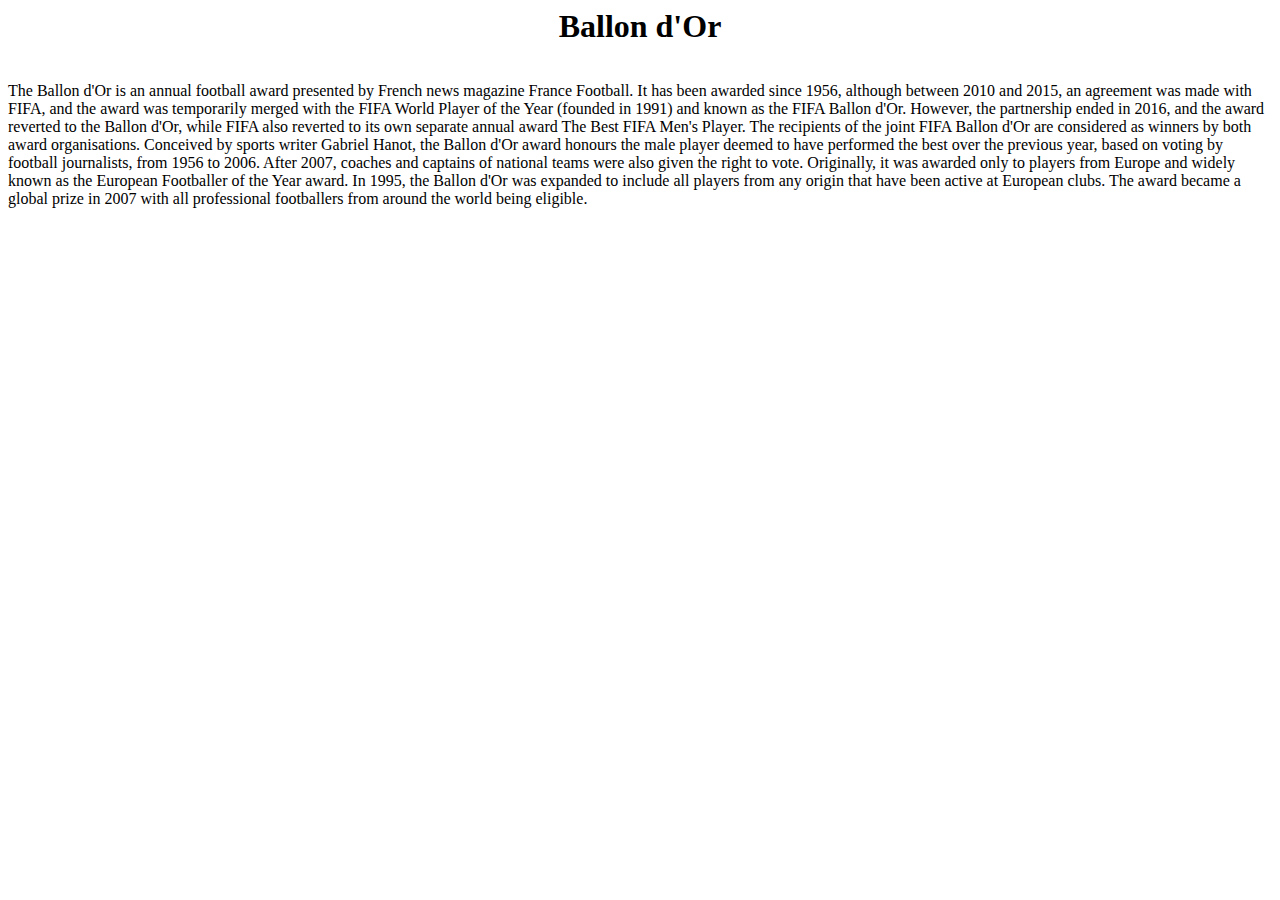
==== Ballon d'Or.html @ ccd94a9a "Create Ballon d'Or.html" ====
<! DOCTYPE html>
 <html>
  <head>
   <title>Ballon d'Or</title>
  </head>
  <body>
  <h1 style="text-align:center;">Ballon d'Or</h1>
  <img src="" style="padding-left:310px"/>
   <p>The Ballon d'Or is an annual football award presented by French news magazine France Football. It has been awarded since 1956, although between 2010 and 2015, an agreement was made with FIFA, and the award was temporarily merged with the FIFA World Player of the Year (founded in 1991) and known as the FIFA Ballon d'Or. However, the partnership ended in 2016, and the award reverted to the Ballon d'Or, while FIFA also reverted to its own separate annual award The Best FIFA Men's Player. The recipients of the joint FIFA Ballon d'Or are considered as winners by both award organisations.
   Conceived by sports writer Gabriel Hanot, the Ballon d'Or award honours the male player deemed to have performed the best over the previous year, based on voting by football journalists, from 1956 to 2006. After 2007, coaches and captains of national teams were also given the right to vote. Originally, it was awarded only to players from Europe and widely known as the European Footballer of the Year award. In 1995, the Ballon d'Or was expanded to include all players from any origin that have been active at European clubs. The award became a global prize in 2007 with all professional footballers from around the world being eligible.
   </p>
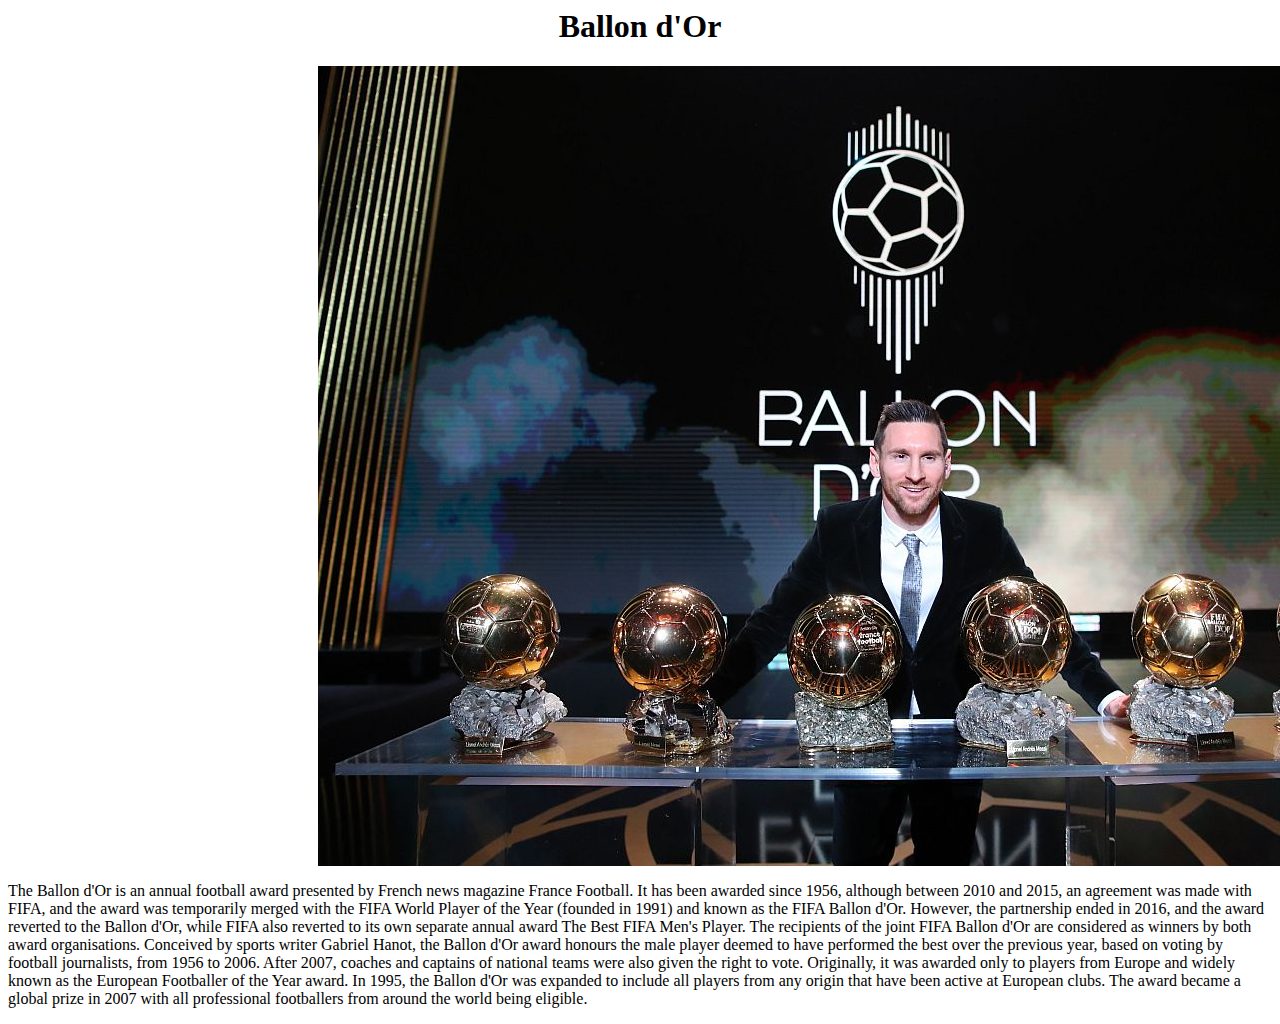
==== commit 4e0ec78c: "Update Ballon d'Or.html" ====
--- a/Ballon d'Or.html
+++ b/Ballon d'Or.html
@@ -5,7 +5,7 @@
   </head>
   <body>
   <h1 style="text-align:center;">Ballon d'Or</h1>
-  <img src="" style="padding-left:310px"/>
+  <img src="Messi-2.jpg" style="padding-left:310px"/>
    <p>The Ballon d'Or is an annual football award presented by French news magazine France Football. It has been awarded since 1956, although between 2010 and 2015, an agreement was made with FIFA, and the award was temporarily merged with the FIFA World Player of the Year (founded in 1991) and known as the FIFA Ballon d'Or. However, the partnership ended in 2016, and the award reverted to the Ballon d'Or, while FIFA also reverted to its own separate annual award The Best FIFA Men's Player. The recipients of the joint FIFA Ballon d'Or are considered as winners by both award organisations.
    Conceived by sports writer Gabriel Hanot, the Ballon d'Or award honours the male player deemed to have performed the best over the previous year, based on voting by football journalists, from 1956 to 2006. After 2007, coaches and captains of national teams were also given the right to vote. Originally, it was awarded only to players from Europe and widely known as the European Footballer of the Year award. In 1995, the Ballon d'Or was expanded to include all players from any origin that have been active at European clubs. The award became a global prize in 2007 with all professional footballers from around the world being eligible.
    </p>
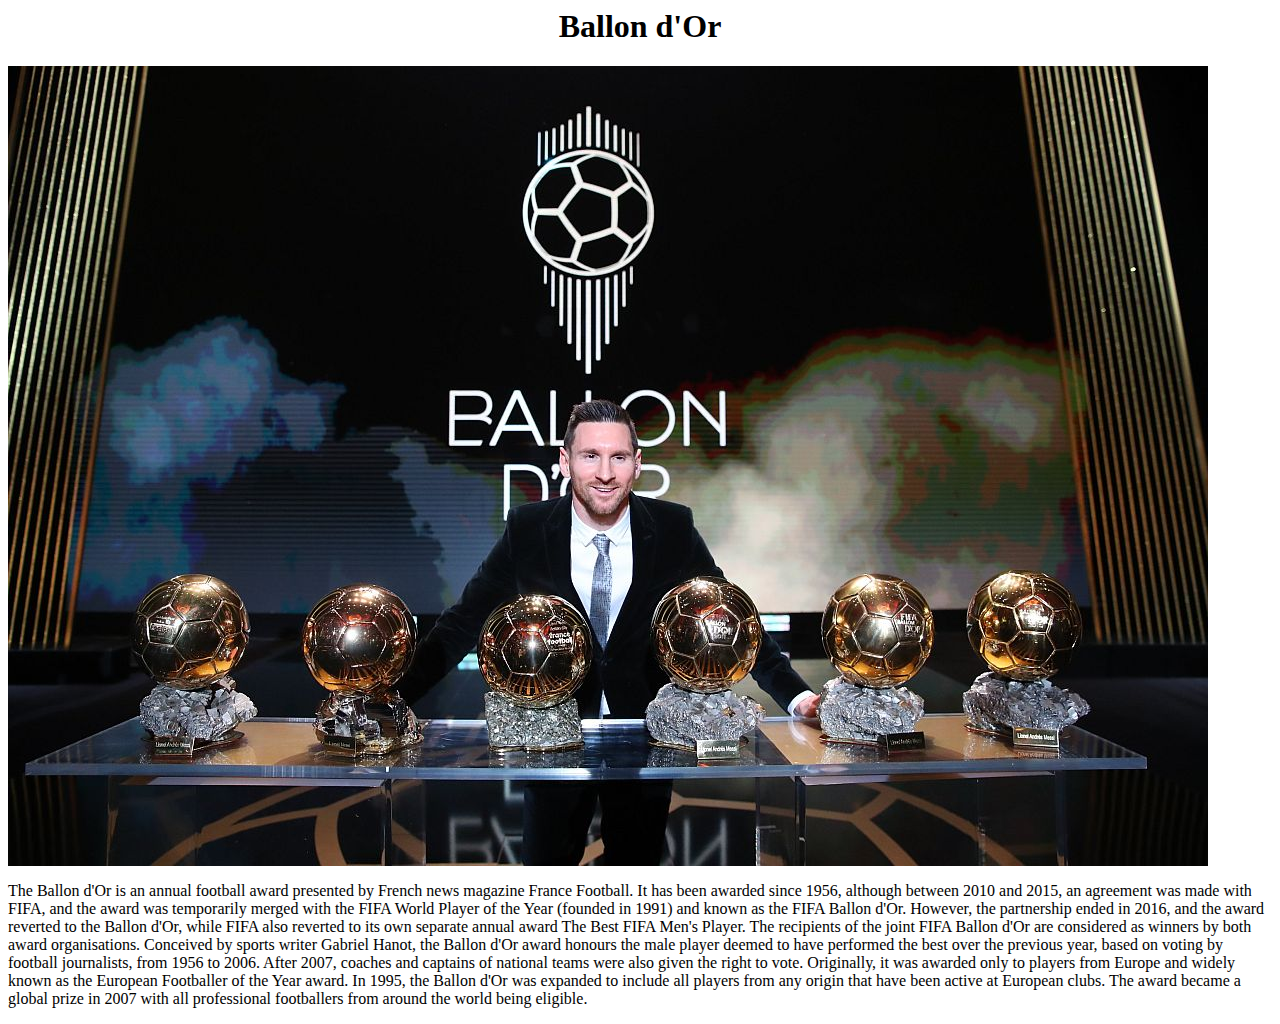
==== commit 3f950541: "Update Ballon d'Or.html" ====
--- a/Ballon d'Or.html
+++ b/Ballon d'Or.html
@@ -5,7 +5,7 @@
   </head>
   <body>
   <h1 style="text-align:center;">Ballon d'Or</h1>
-  <img src="Messi-2.jpg" style="padding-left:310px"/>
+  <img src="Messi-2.jpg" style=width="50%"/>
    <p>The Ballon d'Or is an annual football award presented by French news magazine France Football. It has been awarded since 1956, although between 2010 and 2015, an agreement was made with FIFA, and the award was temporarily merged with the FIFA World Player of the Year (founded in 1991) and known as the FIFA Ballon d'Or. However, the partnership ended in 2016, and the award reverted to the Ballon d'Or, while FIFA also reverted to its own separate annual award The Best FIFA Men's Player. The recipients of the joint FIFA Ballon d'Or are considered as winners by both award organisations.
    Conceived by sports writer Gabriel Hanot, the Ballon d'Or award honours the male player deemed to have performed the best over the previous year, based on voting by football journalists, from 1956 to 2006. After 2007, coaches and captains of national teams were also given the right to vote. Originally, it was awarded only to players from Europe and widely known as the European Footballer of the Year award. In 1995, the Ballon d'Or was expanded to include all players from any origin that have been active at European clubs. The award became a global prize in 2007 with all professional footballers from around the world being eligible.
    </p>
